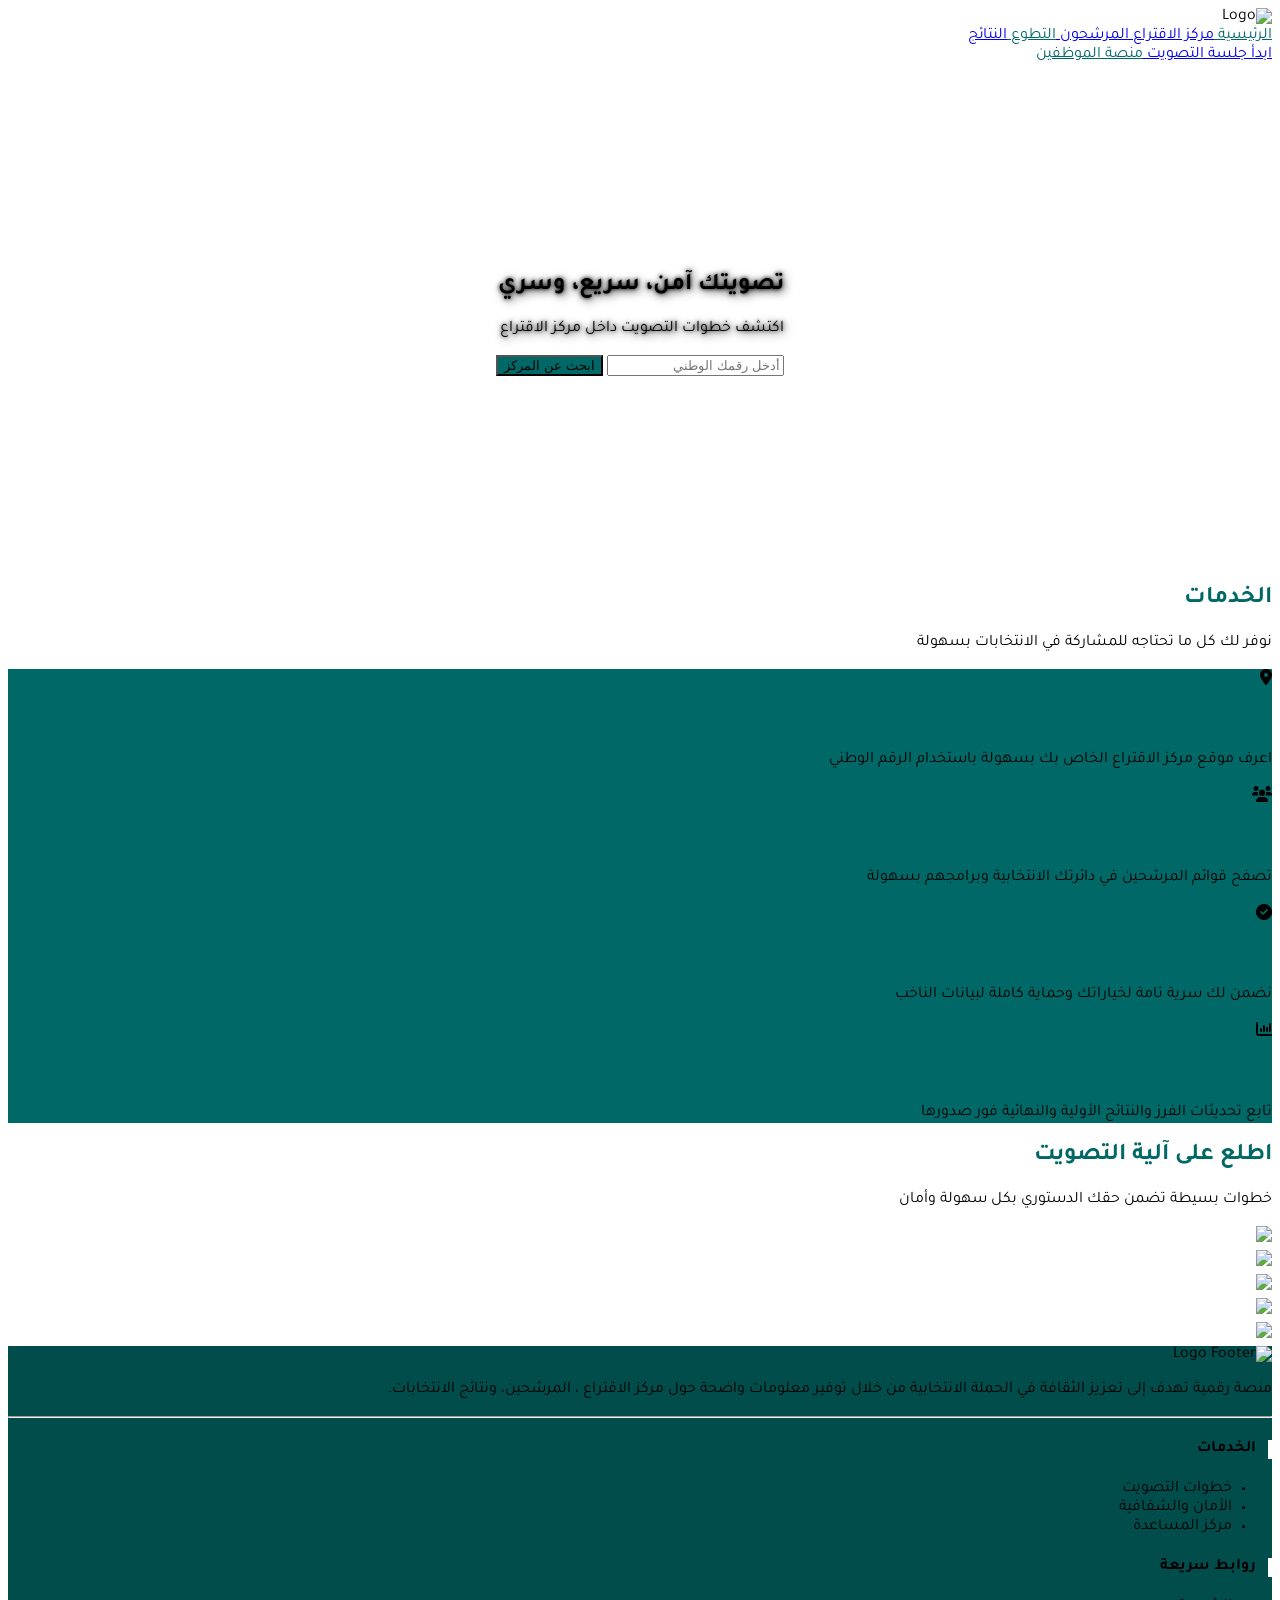
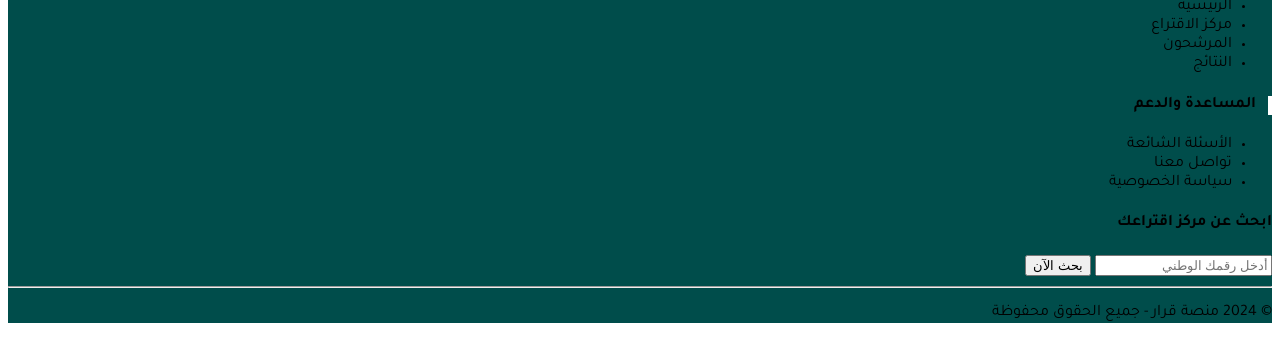
==== index.html @ 4fd996be "Add files via upload" ====
<!DOCTYPE html>
<html lang="ar" dir="rtl">
<head>
    <meta charset="UTF-8">
    <meta name="viewport" content="width=device-width, initial-scale=1.0">
    <title>منصة قرار - تصويتك آمن وسري</title>
    <!-- Tailwind CSS -->
    <script src="https://cdn.tailwindcss.com"></script>
    <!-- Google Font: Tajawal -->
    <link href="https://fonts.googleapis.com/css2?family=Tajawal:wght@300;400;500;700&display=swap" rel="stylesheet">
    <!-- Font Awesome Icons -->
    <link rel="stylesheet" href="https://cdnjs.cloudflare.com/ajax/libs/font-awesome/6.0.0/css/all.min.css">
    
    <style>
        body { font-family: 'Tajawal', sans-serif; scroll-behavior: smooth; }
        
        /* القسم العلوي - صورة واضحة */
        .hero-section {
            background-image: url('img/step5.jpeg');
            background-size: cover;
            background-position: center;
            height: 500px; /* تم تقليل الارتفاع قليلاً لتناسب الصندوق المصغر */
            display: flex;
            align-items: center;
            justify-content: center;
            position: relative;
        }

        /* ظل النصوص */
        .hero-text-shadow {
            text-shadow: 2px 2px 10px rgba(0, 0, 0, 0.8), 0px 0px 4px rgba(0, 0, 0, 1);
        }

        /* الألوان المخصصة */
        .bg-teal-brand { background-color: #006967; }
        .bg-footer { background-color: #004d4b; }
        .text-teal-brand { color: #006967; }
        
        /* سكرول بار الخطوات */
        .steps-scroll::-webkit-scrollbar { height: 6px; }
        .steps-scroll::-webkit-scrollbar-thumb { background: #006967; border-radius: 10px; }

        /* ستايل العناوين في الفوتر */
        .footer-border-title {
            border-right: 4px solid white;
            padding-right: 12px;
            font-weight: bold;
        }
    </style>
</head>
<header class="bg-white border-b py-3 sticky top-0 z-50 shadow-sm">
    <div class="container mx-auto px-4 md:px-10 flex justify-between items-center">

        <!-- Right Side -->
        <div class="flex items-center gap-10">

            <!-- Logo -->
            <img src="img/log.png" alt="Logo" class="h-12 object-contain">

            <!-- Navigation -->
            <nav class="hidden lg:flex gap-8 text-gray-600 font-bold">

                <a href="index.html"
                   class="hover:text-teal-brand transition">
                    الرئيسية
                </a>

                <a href="polling.html"
                   class="hover:text-teal-brand transition">
                    مركز الاقتراع
                </a>

                <a href="candidates.html"
                   class="hover:text-teal-brand transition">
                    المرشحون
                </a>

                <a href="volanteer.html"
                   class="text-teal-brand border-b-2 border-[#006967] pb-1">
                    التطوع
                </a>

                <a href="result.html"
                   class="hover:text-teal-brand transition">
                    النتائج
                </a>

            </nav>
        </div>

        <!-- Left Side -->
        <div class="flex items-center gap-4">

            <!-- Start Voting Session -->
            <a href="polling-officer.html2.html"
               class="border border-[#006967] text-[#006967] px-5 py-2 rounded-xl font-bold text-sm hover:bg-[#006967] hover:text-white transition">
                ابدأ جلسة التصويت
            </a>

            <!-- Employee Platform -->
            <a href="Login.html"
               class="text-teal-brand font-bold text-sm hover:underline transition">
                منصة الموظفين
            </a>

        </div>

    </div>
</header>

    <!-- Hero Section (البحث مصغر هنا) -->
    <section class="hero-section">
        <div class="text-center px-4 w-full">
            <h1 class="text-white text-3xl md:text-5xl font-bold mb-4 hero-text-shadow">تصويتك آمن، سريع، وسري</h1>
            <p class="text-white text-md md:text-xl mb-8 hero-text-shadow font-medium opacity-100">اكتشف خطوات التصويت داخل مركز الاقتراع</p>
            
            <!-- صندوق البحث المصغر والمحكم -->
            <div class="bg-white/30 backdrop-blur-md p-1.5 rounded-xl flex flex-col md:flex-row gap-2 max-w-lg mx-auto border border-white/40 shadow-2xl">
                <input type="text" placeholder="أدخل رقمك الوطني" class="flex-1 p-3 rounded-lg text-gray-800 outline-none text-sm">
                <button class="bg-teal-brand text-white px-8 py-3 rounded-lg font-bold hover:bg-[#004d4b] transition shadow-lg text-sm">ابحث عن المركز</button>
            </div>
        </div>
    </section>

    <!-- قسم الخدمات -->
    <section class="bg-[#f8f9fb] pt-16">
        <div class="text-center mb-10 px-4">
            <h2 class="text-teal-brand text-3xl font-bold mb-3">الخدمات</h2>
            <p class="text-gray-500 font-medium">نوفر لك كل ما تحتاجه للمشاركة في الانتخابات بسهولة</p>
        </div>

        <div class="bg-teal-brand pt-14 pb-28 px-4">
            <div class="container mx-auto max-w-6xl">
                <div class="grid grid-cols-1 sm:grid-cols-2 lg:grid-cols-4 gap-6">
                    <!-- كرت 1 -->
                    <div class="bg-white p-8 rounded-2xl shadow-xl flex flex-col items-center text-center hover:scale-105 transition duration-300">
                        <div class="bg-teal-brand text-white w-12 h-12 rounded-full flex items-center justify-center mb-6 shadow-md"><i class="fas fa-location-dot"></i></div>
                        <h3 class="text-teal-brand font-bold text-lg mb-4">ابحث عن مركز اقتراعك</h3>
                        <p class="text-black text-sm">اعرف موقع مركز الاقتراع الخاص بك بسهولة باستخدام الرقم الوطني</p>
                    </div>
                    <!-- كرت 2 -->
                    <div class="bg-white p-8 rounded-2xl shadow-xl flex flex-col items-center text-center hover:scale-105 transition duration-300">
                        <div class="bg-teal-brand text-white w-12 h-12 rounded-full flex items-center justify-center mb-6 shadow-md"><i class="fas fa-users"></i></div>
                        <h3 class="text-teal-brand font-bold text-lg mb-4">عرض المرشحين</h3>
                        <p class="text-black text-sm">تصفح قوائم المرشحين في دائرتك الانتخابية وبرامجهم بسهولة</p>
                    </div>
                    <!-- كرت 3 -->
                    <div class="bg-white p-8 rounded-2xl shadow-xl flex flex-col items-center text-center hover:scale-105 transition duration-300">
                        <div class="bg-teal-brand text-white w-12 h-12 rounded-full flex items-center justify-center mb-6 shadow-md"><i class="fas fa-circle-check"></i></div>
                        <h3 class="text-teal-brand font-bold text-lg mb-4">تصويت آمن وسري</h3>
                        <p class="text-black text-sm">نضمن لك سرية تامة لخياراتك وحماية كاملة لبيانات الناخب</p>
                    </div>
                    <!-- كرت 4 -->
                    <div class="bg-white p-8 rounded-2xl shadow-xl flex flex-col items-center text-center hover:scale-105 transition duration-300">
                        <div class="bg-teal-brand text-white w-12 h-12 rounded-full flex items-center justify-center mb-6 shadow-md"><i class="fas fa-chart-column"></i></div>
                        <h3 class="text-teal-brand font-bold text-lg mb-4">تابع النتائج</h3>
                        <p class="text-black text-sm">تابع تحديثات الفرز والنتائج الأولية والنهائية فور صدورها</p>
                    </div>
                </div>
            </div>
        </div>
    </section>

    <!-- آلية التصويت (سكرول الصور) -->
    <section class="py-20 bg-white">
        <div class="container mx-auto px-4 md:px-10">
            <div class="text-center mb-16">
                <h2 class="text-4xl font-bold text-teal-brand mb-4">اطلع على آلية التصويت</h2>
                <p class="text-gray-500 text-lg">خطوات بسيطة تضمن حقك الدستوري بكل سهولة وأمان</p>
            </div>
            <div class="steps-scroll flex gap-8 overflow-x-auto pb-10 px-4 snap-x">
                <div class="min-w-[320px] md:min-w-[400px] snap-center"><img src="img/img1.jpeg" class="w-full rounded-3xl shadow-lg border"></div>
                <div class="min-w-[320px] md:min-w-[400px] snap-center"><img src="img/img2.jpeg" class="w-full rounded-3xl shadow-lg border"></div>
                <div class="min-w-[320px] md:min-w-[400px] snap-center"><img src="img/img3.jpeg" class="w-full rounded-3xl shadow-lg border"></div>
                <div class="min-w-[320px] md:min-w-[400px] snap-center"><img src="img/img4.jpeg" class="w-full rounded-3xl shadow-lg border"></div>
                <div class="min-w-[320px] md:min-w-[400px] snap-center"><img src="img/img 5.jpeg" class="w-full rounded-3xl shadow-lg border"></div>
            </div>
        </div>
    </section>

 <!-- Footer -->
<footer class="bg-footer text-white pt-12 pb-8">
    <div class="container mx-auto px-4 lg:px-20">
        <div class="flex flex-col md:flex-row justify-between items-center mb-12 gap-8">
            <div class="md:w-1/3 flex justify-start order-1">
                <img src="img/log2 (2).png" alt="Logo Footer" class="h-24 object-contain">
            </div>
            <div class="md:w-2/3 order-2">
                <p class="text-sm md:text-md opacity-100 leading-relaxed text-right md:text-left text-white">
                    منصة رقمية تهدف إلى تعزيز الثقافة في الحملة الانتخابية من خلال توفير معلومات واضحة حول مركز الاقتراع ، المرشحين، ونتائج الانتخابات.
                </p>
            </div>
        </div>

        <hr class="border-white/10 mb-10">

        <div class="grid grid-cols-1 md:grid-cols-4 gap-12 text-right">
            <div>
                <h4 class="footer-border-title mb-6 text-lg">الخدمات</h4>
                <ul class="space-y-4 text-sm opacity-80 text-white">
                    <li>خطوات التصويت</li>
                    <li>الأمان والشفافية</li>
                    <li>مركز المساعدة</li>
                </ul>
            </div>

            <div>
                <h4 class="footer-border-title mb-6 text-lg">روابط سريعة</h4>
                <ul class="space-y-4 text-sm opacity-80 text-white">
                    <li>الرئيسية</li>
                    <li>مركز الاقتراع</li>
                    <li>المرشحون</li>
                    <li>النتائج</li>
                </ul>
            </div>

            <div>
                <h4 class="footer-border-title mb-6 text-lg">المساعدة والدعم</h4>
                <ul class="space-y-4 text-sm opacity-80 text-white">
                    <li>الأسئلة الشائعة</li>
                    <li>تواصل معنا</li>
                    <li>سياسة الخصوصية</li>
                </ul>
            </div>

            <div>
                <h4 class="font-bold mb-4 text-sm">ابحث عن مركز اقتراعك</h4>
                <div class="flex flex-col gap-3">
                    <input type="text" placeholder="أدخل رقمك الوطني" 
                        class="p-3 rounded-xl text-gray-800 outline-none w-full bg-white shadow-sm text-sm">
                    
                    <button class="bg-white text-[#004d4b] font-bold py-2.5 px-8 rounded-full w-fit hover:bg-gray-100 transition shadow-md self-start text-xs">
                        بحث الآن
                    </button>
                </div>
            </div>
        </div>

        <hr class="border-white/10 mt-16 mb-8">

        <div class="text-center text-xs opacity-50">
            <p>© 2024 منصة قرار - جميع الحقوق محفوظة</p>
        </div>
    </div>
</footer>
<script>
  const links = document.querySelectorAll('nav a');
  const currentPage = window.location.pathname.split('/').pop();

  links.forEach(link => {
    const href = link.getAttribute('href');

    // شيل الـ active من الكل
    link.classList.remove('border-b-2', 'border-[#006967]', 'pb-1');

    // حدد الصفحة الحالية
    if (href === currentPage || (href === "index.html" && currentPage === "")) {
      link.classList.add('border-b-2', 'border-[#006967]', 'pb-1', 'text-teal-brand');
    }
  });
</script>
</body>
</html>
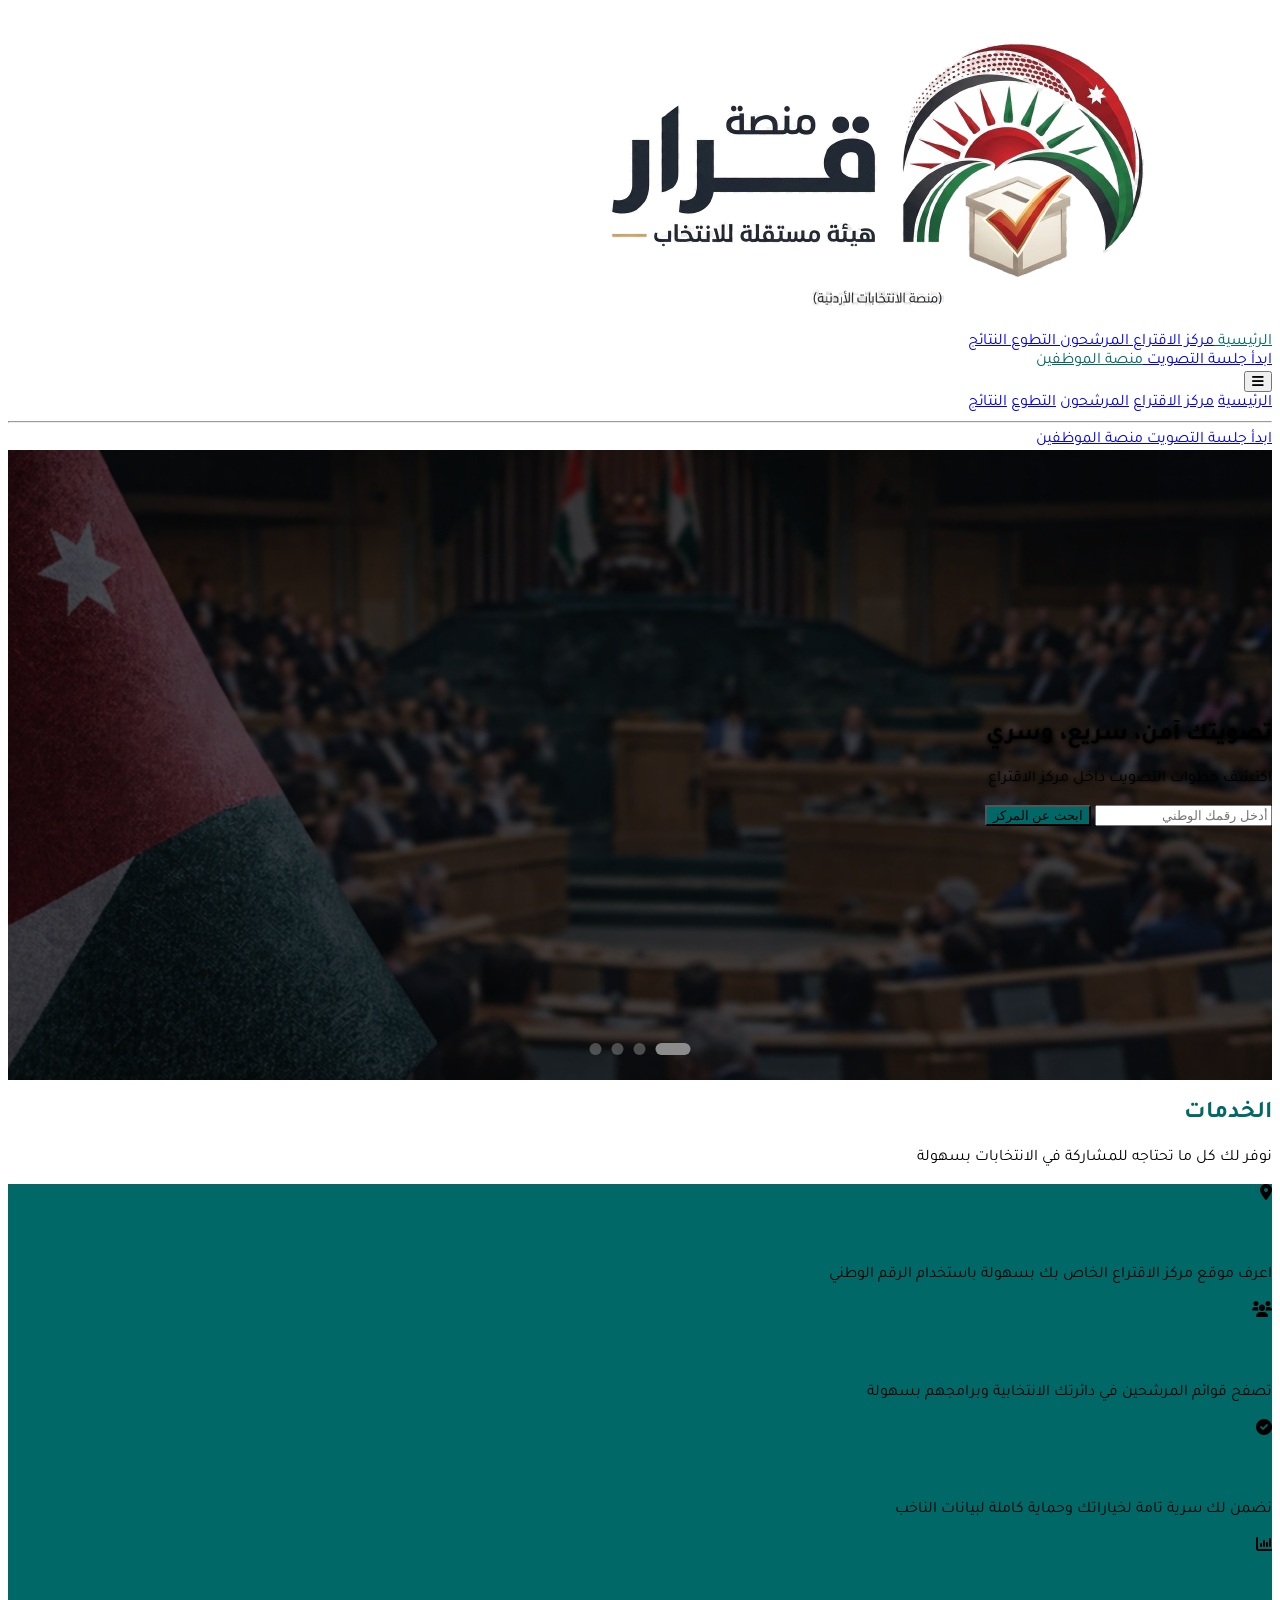
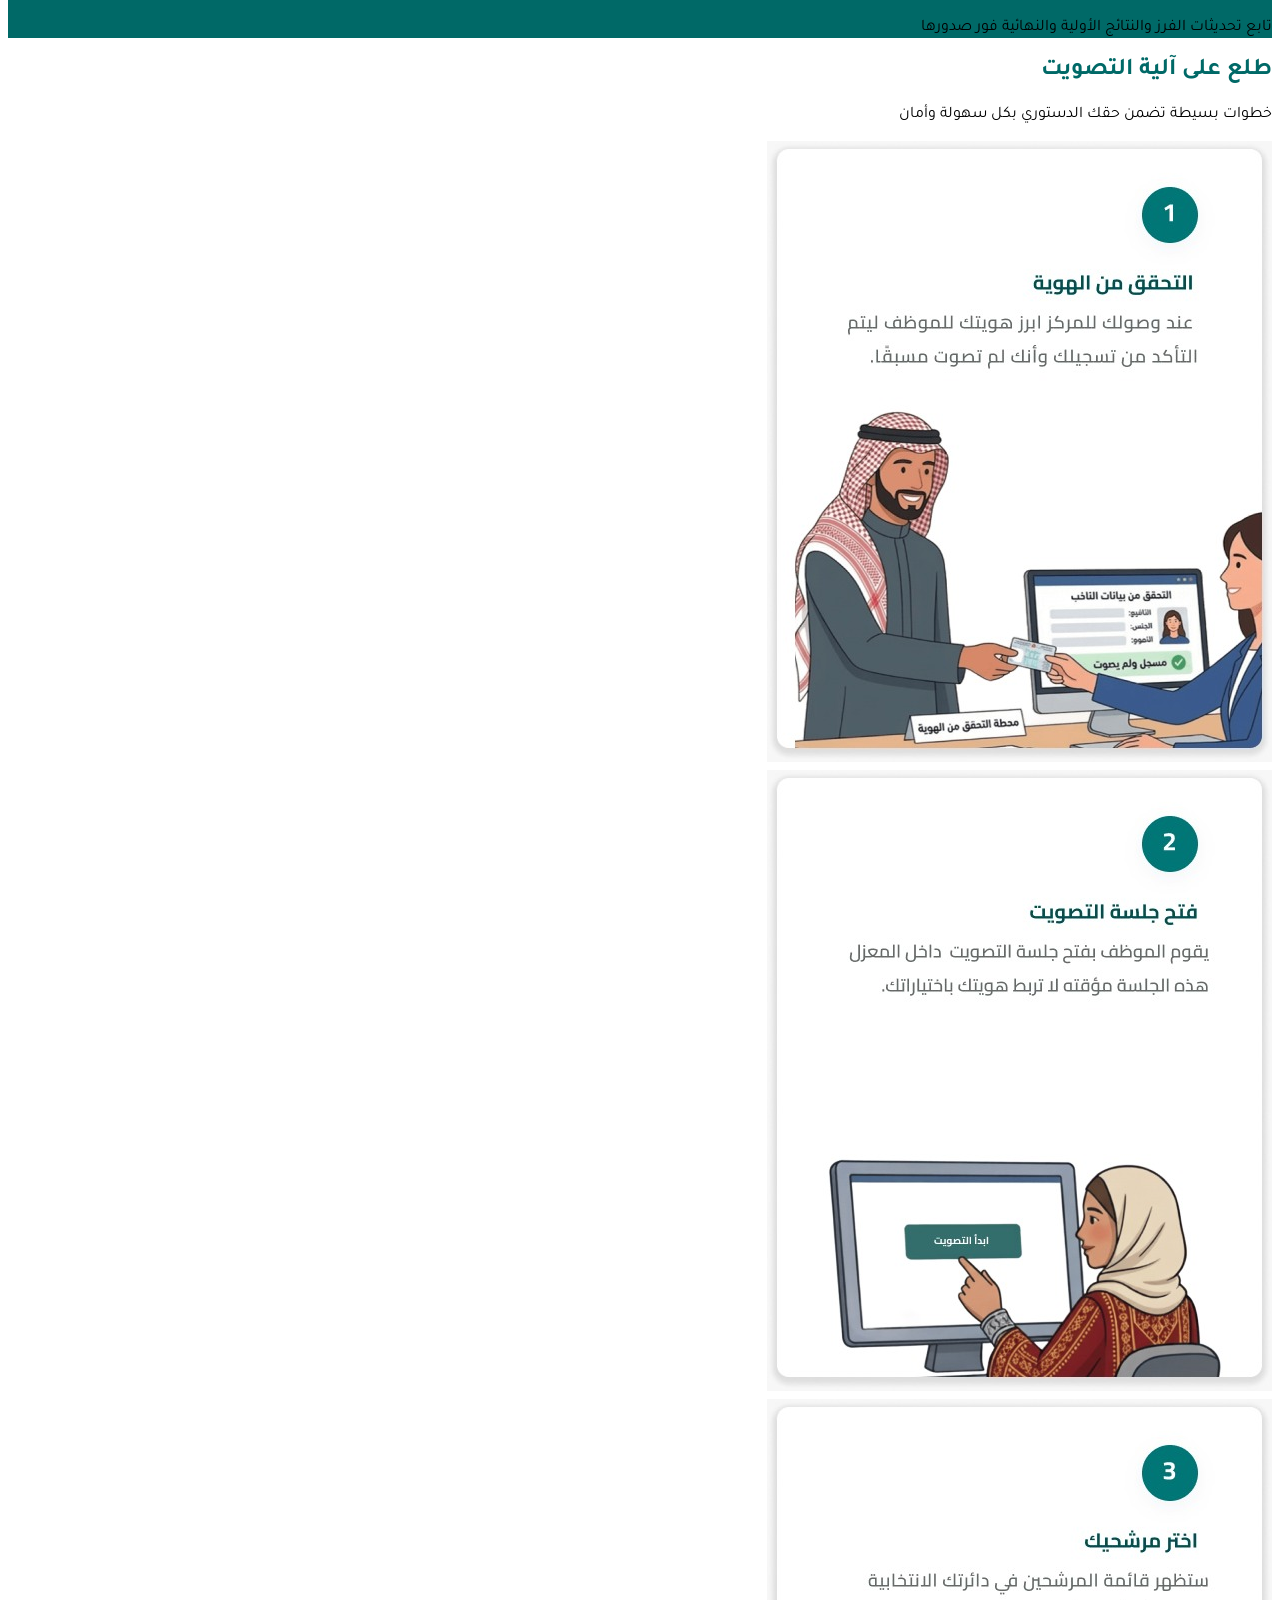
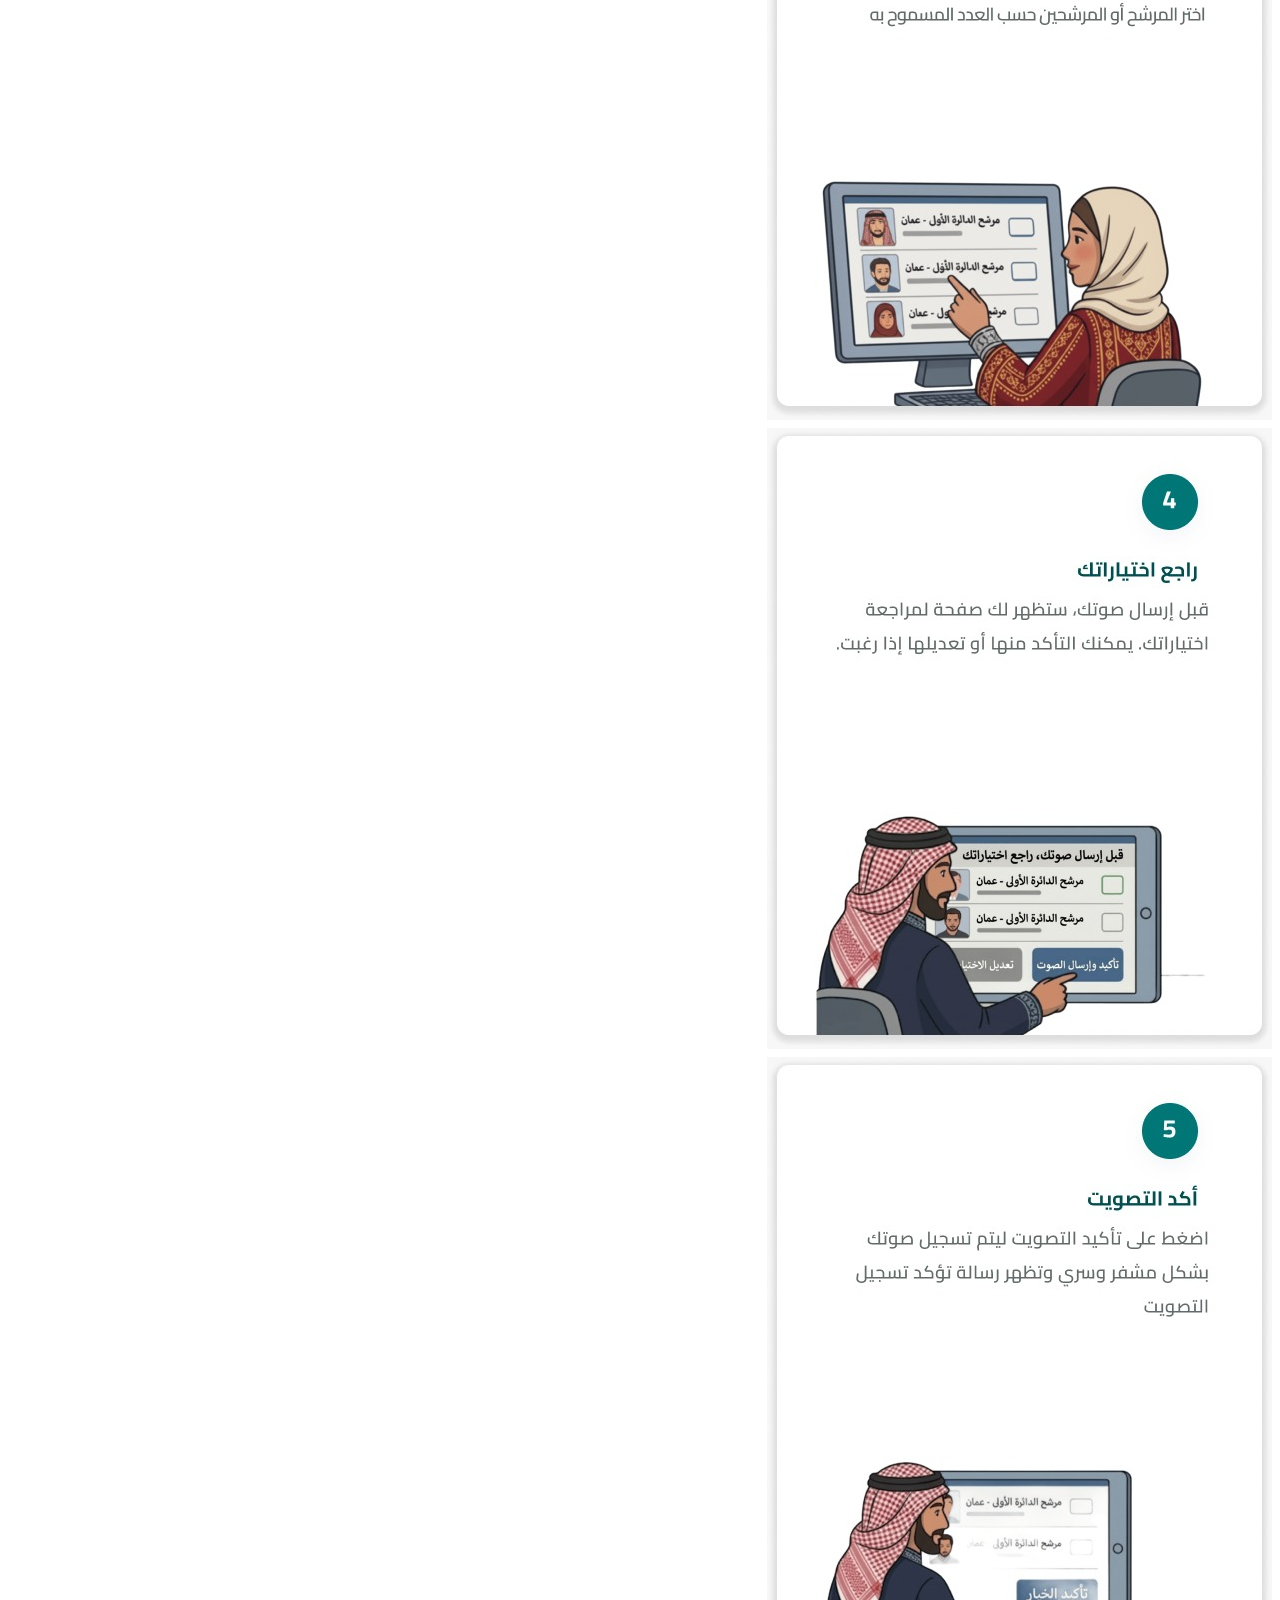
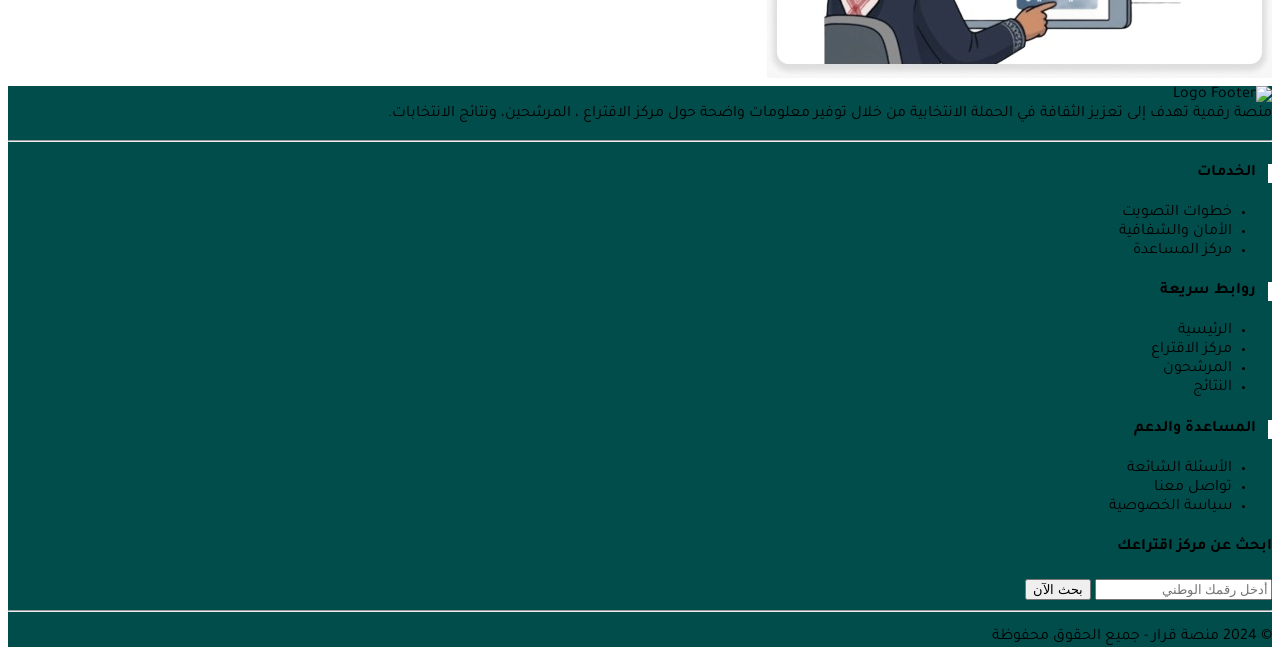
==== commit 2f72f3b3: "Add files via upload" ====
--- a/index.html
+++ b/index.html
@@ -15,17 +15,65 @@
         body { font-family: 'Tajawal', sans-serif; scroll-behavior: smooth; }
         
         /* القسم العلوي - صورة واضحة */
-        .hero-section {
-            background-image: url('img/step5.jpeg');
-            background-size: cover;
-            background-position: center;
-            height: 500px; /* تم تقليل الارتفاع قليلاً لتناسب الصندوق المصغر */
-            display: flex;
-            align-items: center;
-            justify-content: center;
-            position: relative;
-        }
-
+     .hero-section{
+    position:relative;
+    min-height:500px;
+    height:70vh;
+    display:flex;
+    align-items:center;
+    justify-content:center;
+    overflow:hidden;
+}
+
+.hero-slider{
+    position:absolute;
+    inset:0;
+    z-index:1;
+}
+
+.hero-slide{
+    position:absolute;
+    inset:0;
+    opacity:0;
+    transition:opacity 1s ease;
+}
+
+.hero-slide.active{
+    opacity:1;
+}
+
+.hero-slide img{
+    width:100%;
+    height:100%;
+    object-fit:cover;
+    animation:zoomHero 3s linear forwards;
+}
+
+@keyframes zoomHero{
+
+0%{
+transform:scale(1);
+}
+
+100%{
+transform:scale(1.08);
+}
+
+}
+
+.hero-section::before{
+    content:"";
+    position:absolute;
+    inset:0;
+    background:rgba(0,0,0,.45);
+    z-index:2;
+}
+
+.hero-content{
+    position:relative;
+    z-index:3;
+    width:100%;
+}
         /* ظل النصوص */
         .hero-text-shadow {
             text-shadow: 2px 2px 10px rgba(0, 0, 0, 0.8), 0px 0px 4px rgba(0, 0, 0, 1);
@@ -46,79 +94,244 @@
             padding-right: 12px;
             font-weight: bold;
         }
+        @media (max-width:1024px){
+
+.hero-section{
+    height:60vh;
+}
+
+}
+
+@media (max-width:768px){
+
+.hero-section{
+    height:auto;
+    min-height:420px;
+    padding:80px 20px;
+}
+
+.hero-section h1{
+    font-size:2rem !important;
+}
+
+.hero-section p{
+    font-size:1rem !important;
+}
+
+}
+
+@media (max-width:480px){
+
+.hero-section{
+    min-height:380px;
+}
+
+.hero-section h1{
+    font-size:1.6rem !important;
+}
+
+.hero-section p{
+    font-size:.95rem !important;
+}
+
+}
+@media (max-width:768px){
+
+footer h4{
+    text-align:center;
+}
+
+footer ul{
+    text-align:center;
+}
+
+footer li{
+    margin-bottom:10px;
+}
+
+footer img{
+    margin:auto;
+}
+
+}
+.slider-dots{
+
+position:absolute;
+
+bottom:25px;
+
+left:50%;
+
+transform:translateX(-50%);
+
+display:flex;
+
+gap:10px;
+
+z-index:5;
+
+}
+
+.slider-dots span{
+
+width:12px;
+
+height:12px;
+
+border-radius:50%;
+
+background:rgba(255,255,255,.5);
+
+transition:.3s;
+
+cursor:pointer;
+
+}
+
+.slider-dots span.active{
+
+width:35px;
+
+border-radius:20px;
+
+background:white;
+
+}
     </style>
-</head>
 <header class="bg-white border-b py-3 sticky top-0 z-50 shadow-sm">
     <div class="container mx-auto px-4 md:px-10 flex justify-between items-center">
 
-        <!-- Right Side -->
+        <!-- Logo + Desktop Menu -->
         <div class="flex items-center gap-10">
 
-            <!-- Logo -->
             <img src="img/log.png" alt="Logo" class="h-12 object-contain">
 
-            <!-- Navigation -->
+            <!-- Desktop Navigation -->
             <nav class="hidden lg:flex gap-8 text-gray-600 font-bold">
 
-                <a href="index.html"
-                   class="hover:text-teal-brand transition">
+                <a href="index.html" class="hover:text-teal-brand transition">
                     الرئيسية
                 </a>
 
-                <a href="polling.html"
-                   class="hover:text-teal-brand transition">
+                <a href="polling.html" class="hover:text-teal-brand transition">
                     مركز الاقتراع
                 </a>
 
-                <a href="candidates.html"
-                   class="hover:text-teal-brand transition">
+                <a href="candidates.html" class="hover:text-teal-brand transition">
                     المرشحون
                 </a>
 
-                <a href="volanteer.html"
-                   class="text-teal-brand border-b-2 border-[#006967] pb-1">
+                <a href="volanteer.html" class="hover:text-teal-brand transition">
                     التطوع
                 </a>
 
-                <a href="result.html"
-                   class="hover:text-teal-brand transition">
+                <a href="result.html" class="hover:text-teal-brand transition">
                     النتائج
                 </a>
 
             </nav>
-        </div>
-
-        <!-- Left Side -->
-        <div class="flex items-center gap-4">
-
-            <!-- Start Voting Session -->
+
+        </div>
+
+        <!-- Desktop Buttons -->
+        <div class="hidden lg:flex items-center gap-4">
+
             <a href="polling-officer.html2.html"
-               class="border border-[#006967] text-[#006967] px-5 py-2 rounded-xl font-bold text-sm hover:bg-[#006967] hover:text-white transition">
+                class="border border-[#006967] text-[#006967] px-5 py-2 rounded-xl font-bold text-sm hover:bg-[#006967] hover:text-white transition">
                 ابدأ جلسة التصويت
             </a>
 
-            <!-- Employee Platform -->
             <a href="Login.html"
-               class="text-teal-brand font-bold text-sm hover:underline transition">
+                class="text-teal-brand font-bold text-sm hover:underline transition">
                 منصة الموظفين
             </a>
 
         </div>
 
+        <!-- Hamburger -->
+        <button id="menuBtn"
+            class="lg:hidden text-3xl text-[#006967] focus:outline-none">
+            <i class="fas fa-bars"></i>
+        </button>
+
     </div>
+
+    <!-- Mobile Menu -->
+    <div id="mobileMenu"
+        class="hidden lg:hidden bg-white border-t shadow-lg">
+
+        <div class="flex flex-col p-5 gap-5 font-bold text-gray-700">
+
+            <a href="index.html">الرئيسية</a>
+
+            <a href="polling.html">مركز الاقتراع</a>
+
+            <a href="candidates.html">المرشحون</a>
+
+            <a href="volanteer.html">التطوع</a>
+
+            <a href="result.html">النتائج</a>
+
+            <hr>
+
+            <a href="polling-officer.html2.html"
+                class="border border-[#006967] text-[#006967] rounded-xl py-3 text-center">
+                ابدأ جلسة التصويت
+            </a>
+
+            <a href="Login.html"
+                class="bg-[#006967] text-white rounded-xl py-3 text-center">
+                منصة الموظفين
+            </a>
+
+        </div>
+
+    </div>
+
 </header>
-
     <!-- Hero Section (البحث مصغر هنا) -->
-    <section class="hero-section">
-        <div class="text-center px-4 w-full">
+   <section class="hero-section">
+
+<div class="hero-slider">
+    <div class="slider-dots">
+
+<span class="active"></span>
+<span></span>
+<span></span>
+<span></span>
+
+</div>
+
+<div class="hero-slide active">
+<img src="img/step5.jpeg" alt="">
+</div>
+
+<div class="hero-slide">
+<img src="img/rool1.png" alt="">
+</div>
+
+<div class="hero-slide">
+<img src="img/rool2.png" alt="">
+</div>
+
+<div class="hero-slide">
+<img src="img/rool3.png" alt="">
+</div>
+
+</div>
+
+<div class="hero-content">
+
+<div class="text-center px-4 w-full">
             <h1 class="text-white text-3xl md:text-5xl font-bold mb-4 hero-text-shadow">تصويتك آمن، سريع، وسري</h1>
             <p class="text-white text-md md:text-xl mb-8 hero-text-shadow font-medium opacity-100">اكتشف خطوات التصويت داخل مركز الاقتراع</p>
             
             <!-- صندوق البحث المصغر والمحكم -->
-            <div class="bg-white/30 backdrop-blur-md p-1.5 rounded-xl flex flex-col md:flex-row gap-2 max-w-lg mx-auto border border-white/40 shadow-2xl">
+         <div class="bg-white/30 backdrop-blur-md p-2 rounded-xl flex flex-col md:flex-row gap-3 w-full max-w-xl mx-auto border border-white/40 shadow-2xl">
                 <input type="text" placeholder="أدخل رقمك الوطني" class="flex-1 p-3 rounded-lg text-gray-800 outline-none text-sm">
                 <button class="bg-teal-brand text-white px-8 py-3 rounded-lg font-bold hover:bg-[#004d4b] transition shadow-lg text-sm">ابحث عن المركز</button>
             </div>
+        </div>
         </div>
     </section>
 
@@ -129,7 +342,7 @@
             <p class="text-gray-500 font-medium">نوفر لك كل ما تحتاجه للمشاركة في الانتخابات بسهولة</p>
         </div>
 
-        <div class="bg-teal-brand pt-14 pb-28 px-4">
+        <div class="bg-teal-brand text-white px-8 py-3 rounded-lg font-bold hover:bg-[#004d4b] transition shadow-lg text-sm w-full md:w-auto">
             <div class="container mx-auto max-w-6xl">
                 <div class="grid grid-cols-1 sm:grid-cols-2 lg:grid-cols-4 gap-6">
                     <!-- كرت 1 -->
@@ -165,15 +378,15 @@
     <section class="py-20 bg-white">
         <div class="container mx-auto px-4 md:px-10">
             <div class="text-center mb-16">
-                <h2 class="text-4xl font-bold text-teal-brand mb-4">اطلع على آلية التصويت</h2>
+                 <h2 class="text-3xl md:text-4xl font-bold text-teal-brand mb-4">طلع على آلية التصويت</h2>
                 <p class="text-gray-500 text-lg">خطوات بسيطة تضمن حقك الدستوري بكل سهولة وأمان</p>
             </div>
             <div class="steps-scroll flex gap-8 overflow-x-auto pb-10 px-4 snap-x">
-                <div class="min-w-[320px] md:min-w-[400px] snap-center"><img src="img/img1.jpeg" class="w-full rounded-3xl shadow-lg border"></div>
-                <div class="min-w-[320px] md:min-w-[400px] snap-center"><img src="img/img2.jpeg" class="w-full rounded-3xl shadow-lg border"></div>
-                <div class="min-w-[320px] md:min-w-[400px] snap-center"><img src="img/img3.jpeg" class="w-full rounded-3xl shadow-lg border"></div>
-                <div class="min-w-[320px] md:min-w-[400px] snap-center"><img src="img/img4.jpeg" class="w-full rounded-3xl shadow-lg border"></div>
-                <div class="min-w-[320px] md:min-w-[400px] snap-center"><img src="img/img 5.jpeg" class="w-full rounded-3xl shadow-lg border"></div>
+                <div class="min-w-[90vw] sm:min-w-[320px] md:min-w-[400px] snap-center"><img src="img/img1.jpeg" class="w-full rounded-3xl shadow-lg border"></div>
+                <div class="min-w-[90vw] sm:min-w-[320px] md:min-w-[400px] snap-center"><img src="img/img2.jpeg" class="w-full rounded-3xl shadow-lg border"></div>
+                <div class="min-w-[90vw] sm:min-w-[320px] md:min-w-[400px] snap-center"><img src="img/img3.jpeg" class="w-full rounded-3xl shadow-lg border"></div>
+                <div class="min-w-[90vw] sm:min-w-[320px] md:min-w-[400px] snap-center"><img src="img/img4.jpeg" class="w-full rounded-3xl shadow-lg border"></div>
+                <div class="min-w-[90vw] sm:min-w-[320px] md:min-w-[400px] snap-center"><img src="img/img 5.jpeg" class="w-full rounded-3xl shadow-lg border"></div>
             </div>
         </div>
     </section>
@@ -181,20 +394,19 @@
  <!-- Footer -->
 <footer class="bg-footer text-white pt-12 pb-8">
     <div class="container mx-auto px-4 lg:px-20">
-        <div class="flex flex-col md:flex-row justify-between items-center mb-12 gap-8">
-            <div class="md:w-1/3 flex justify-start order-1">
+        <div class="flex flex-col md:flex-row justify-between items-center text-center md:text-right mb-12 gap-8">
+            <div class="w-full md:w-1/3 flex justify-center md:justify-start order-1">
                 <img src="img/log2 (2).png" alt="Logo Footer" class="h-24 object-contain">
             </div>
-            <div class="md:w-2/3 order-2">
-                <p class="text-sm md:text-md opacity-100 leading-relaxed text-right md:text-left text-white">
-                    منصة رقمية تهدف إلى تعزيز الثقافة في الحملة الانتخابية من خلال توفير معلومات واضحة حول مركز الاقتراع ، المرشحين، ونتائج الانتخابات.
+            <div class="w-full md:w-2/3 order-2">
+                  <div class="text-sm md:text-base leading-8 text-center md:text-right text-white">                    منصة رقمية تهدف إلى تعزيز الثقافة في الحملة الانتخابية من خلال توفير معلومات واضحة حول مركز الاقتراع ، المرشحين، ونتائج الانتخابات.
                 </p>
             </div>
         </div>
 
         <hr class="border-white/10 mb-10">
 
-        <div class="grid grid-cols-1 md:grid-cols-4 gap-12 text-right">
+        <div class="grid grid-cols-1 sm:grid-cols-2 lg:grid-cols-4 gap-10 text-center md:text-right">
             <div>
                 <h4 class="footer-border-title mb-6 text-lg">الخدمات</h4>
                 <ul class="space-y-4 text-sm opacity-80 text-white">
@@ -229,7 +441,7 @@
                     <input type="text" placeholder="أدخل رقمك الوطني" 
                         class="p-3 rounded-xl text-gray-800 outline-none w-full bg-white shadow-sm text-sm">
                     
-                    <button class="bg-white text-[#004d4b] font-bold py-2.5 px-8 rounded-full w-fit hover:bg-gray-100 transition shadow-md self-start text-xs">
+                    <button class="bg-white text-[#004d4b] font-bold py-3 px-8 rounded-full w-full sm:w-fit hover:bg-gray-100 transition shadow-md self-center md:self-start text-sm">
                         بحث الآن
                     </button>
                 </div>
@@ -259,5 +471,66 @@
     }
   });
 </script>
+<script>
+const menuBtn = document.getElementById("menuBtn");
+const mobileMenu = document.getElementById("mobileMenu");
+
+menuBtn.addEventListener("click", () => {
+    mobileMenu.classList.toggle("hidden");
+
+    menuBtn.innerHTML = mobileMenu.classList.contains("hidden")
+        ? '<i class="fas fa-bars"></i>'
+        : '<i class="fas fa-times"></i>';
+});
+</script>
+<script>
+
+const slides=document.querySelectorAll(".hero-slide");
+
+const dots=document.querySelectorAll(".slider-dots span");
+
+let current=0;
+
+function showSlide(index){
+
+slides.forEach(slide=>slide.classList.remove("active"));
+
+dots.forEach(dot=>dot.classList.remove("active"));
+
+slides[index].classList.add("active");
+
+dots[index].classList.add("active");
+
+}
+
+function nextSlide(){
+
+current++;
+
+if(current>=slides.length){
+
+current=0;
+
+}
+
+showSlide(current);
+
+}
+
+setInterval(nextSlide,3000);
+
+dots.forEach((dot,index)=>{
+
+dot.addEventListener("click",()=>{
+
+current=index;
+
+showSlide(current);
+
+});
+
+});
+
+</script>
 </body>
 </html>
